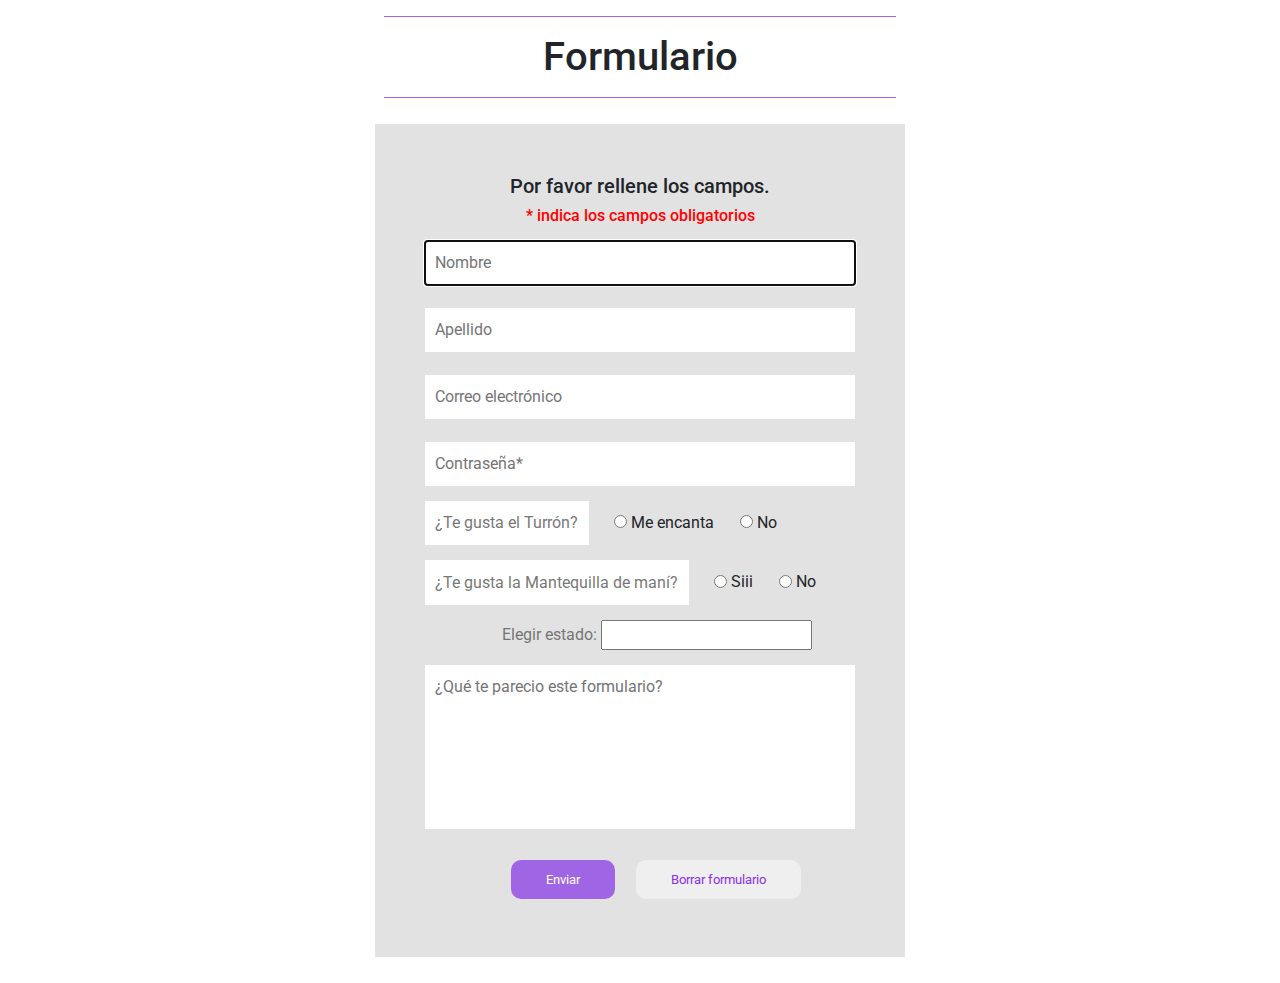
==== Formulario/index.html @ 2d05ce5e "Commit form" ====
<!DOCTYPE html>
<html lang="en">
<head>
    <meta charset="UTF-8">
    <meta http-equiv="X-UA-Compatible" content="IE=edge">
    <meta name="viewport" content="width=device-width, initial-scale=1.0">
    <link type="text/css" rel="stylesheet" href="https://stackpath.bootstrapcdn.com/bootstrap/4.3.1/css/bootstrap.min.css" />
    <link rel="stylesheet" href="https://cdnjs.cloudflare.com/ajax/libs/font-awesome/5.13.0/css/all.min.css" integrity="sha256-h20CPZ0QyXlBuAw7A+KluUYx/3pK+c7lYEpqLTlxjYQ=" crossorigin="anonymous" />
    <link rel="stylesheet" href="css/style.css">
    <title>Formulario Orlando Caceres</title>
</head>
<body>
     <center>
     <h1><hr>Formulario<hr></h1>
     </center>
     <form action="formulario" method="post">
          <h5>Por favor rellene los campos.</h5>
          <h6>* indica los campos obligatorios</h6>
          <input class="a" name="nombre" type="text" placeholder="Nombre" maxlength="30" pattern="[a-zA-Z0-9]+" required autofocus/>
          <input class="a" name="apellido" type="text" placeholder="Apellido" maxlength="30" pattern="[a-zA-Z0-9]+" required>
          <input class="a" name="email" type="email" placeholder="Correo electrónico" required />
          <input class="password" name="password" type="password" placeholder="Contraseña*"class="form-control password" pattern="(?=.*\d)(?=.*[a-z])(?=.*[A-Z]).{8,}" required>
          <span class="fa fa-fw fa-eye password-icon show-password"></span>
          <label>¿Te gusta el Turrón?</label> 
          <input type="radio" name="opcion" value="a"> Me encanta
          <input type="radio" name="opcion" value="e"> No
          <label>¿Te gusta la Mantequilla de maní?</label> 
          <input type="radio" name="opcion2" value="a"> Siii
          <input type="radio" name="opcion2" value="e"> No
          <Label class="e" for="ielegir">Elegir estado:</Label>
          <input type="list" list="elige un estado" id="ielegir" name="elegir" required>
          <datalist id="elige un estado">
             <option value="Amazonas">
             <option value="Anzoátegui">
             <option value="Apure">
             <option value="Aragua">
             <option value="Barinas">
             <option value="Bolívar">
             <option value="Carabobo">
             <option value="Cojedes">
             <option value="Delta Amacuro">
             <option value="Distrito Capital">
             <option value="Falcón">
             <option value="Guárico">
             <option value="Lara">
             <option value="Mérida">
             <option value="Miranda">
             <option value="Monagas">
             <option value="Nueva Esparta">
             <option value="Portuguesa">
             <option value="Sucre">
             <option value="Táchira">
             <option value="Trujillo">
             <option value="Vargas">
             <option value="Yaracuy">
             <option value="Zulia">
          </datalist>
          <textarea name="consulta" placeholder="¿Qué te parecio este formulario?" rows="6"></textarea>
          <button id="enviar" name="enviar" type="submit" >Enviar</button>
          <button id="resetear" name="resetear" type="reset" >Borrar formulario</button><br>
     </form>
     <script src="css/js.js"></script>
</body>
</html>
---- Formulario/css/style.css ----
@import url(https://fonts.googleapis.com/css?family=Roboto:400);
form{
  padding: 50px;
  max-width: 530px;
  background-color: #e2e2e2;
  margin: 0 auto;
  margin-bottom: 2%;
  margin-top: 2%;
}
hr{
    width:40%;
    border-color:rgb(160, 101, 228);
}
h5, h6{
  text-align: center;
}
h6{
  color: red;
}
label{
  background-color:#ffffff;
  color: #696969e8;
  padding: 2.4%;
  margin-bottom: 15px;
}
.e{
  margin-left: 18%;
  padding:0%;
  background: none;
}
input[type="radio"]{
  margin-left: 5%;
  }
input[type="radio"]:hover{
  transform: translatey(1px);
 }
.a, .password{
  margin-top: 8px;
  margin-bottom: 15px;
  font-family: "Roboto", sans-serif;
  width: 100%;
  padding: 10px;
  box-sizing: border-box; 
  border: none; 
  color: #525c66; 
  font-size: 1em;
  resize: none; 
  }
button {
  margin: 2%;
	padding: 10px 35px 10px 35px;
	border: 0;
	font-size: 0.8em; 
  font-family: "Roboto", sans-serif; 
}
button[type="submit"]{
  margin-left: 20%;
  border-radius: 10px;
  background-color: rgb(160, 101, 228);
  color: 	white;
}
button[type="reset"]{
  color: rgb(137, 48, 238);
  border-radius: 10px;
}
form button[type="submit"]:hover{
	background-color: rgb(137, 48, 238);
    box-shadow: none;
}
.password-icon {
  float: right;
  position: relative;
  margin: -44px 10px 0 0;
  cursor: pointer;
}
form textarea{
  margin-top: 3px;
  margin-bottom: 15px;
  font-family: "Roboto", sans-serif;
  width: 100%;
  padding: 10px;
  box-sizing: border-box; 
  border: none; 
  color: #525c66; 
  font-size: 1em;
  resize: none; 
}
textarea {  resize: none;}
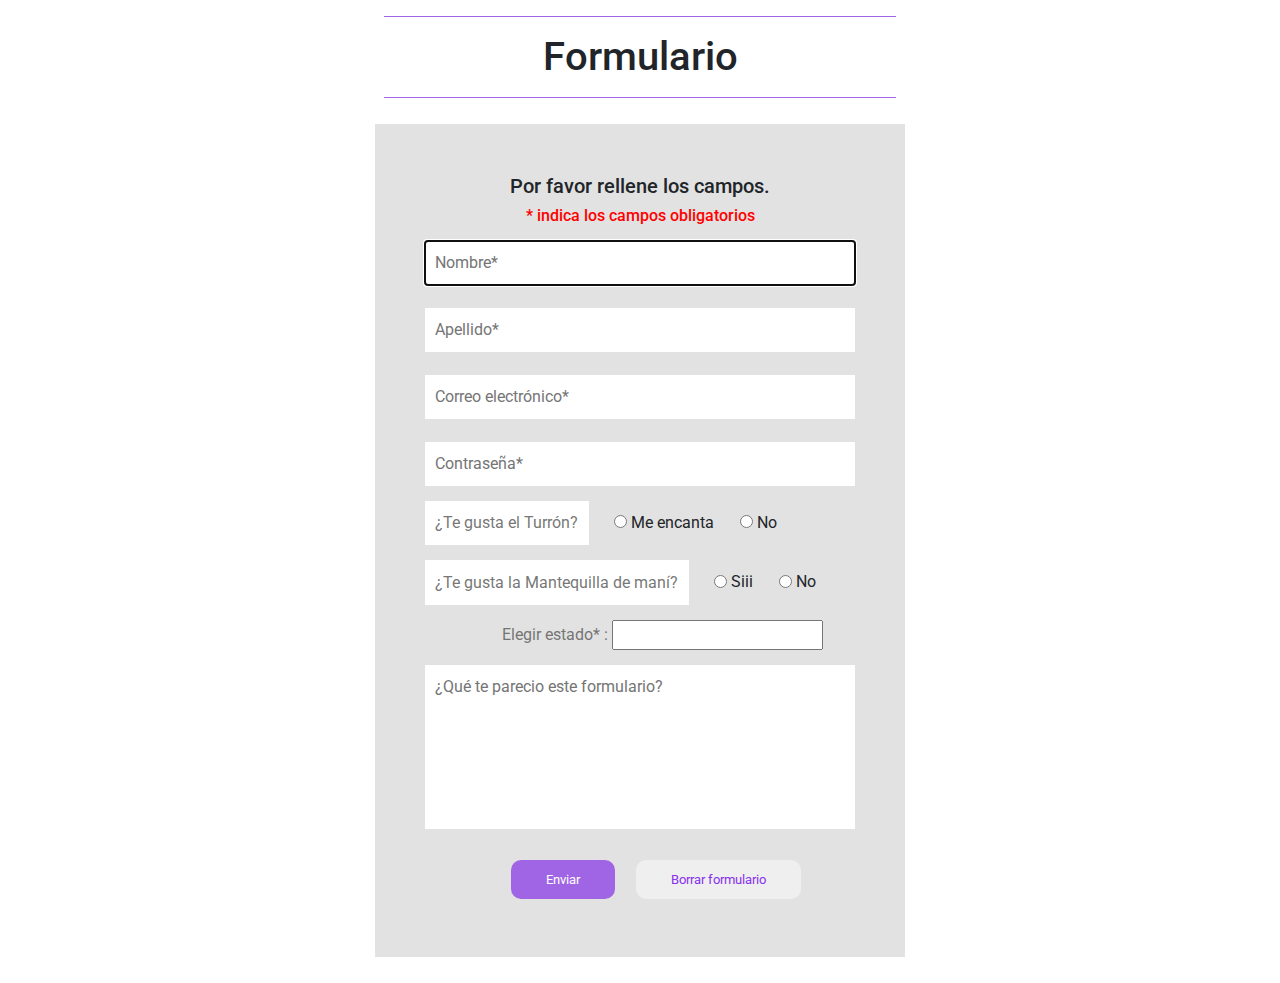
==== commit 557b9870: "a" ====
--- a/Formulario/index.html
+++ b/Formulario/index.html
@@ -10,15 +10,13 @@
     <title>Formulario Orlando Caceres</title>
 </head>
 <body>
-     <center>
-     <h1><hr>Formulario<hr></h1>
-     </center>
+     <h1 style="text-align: center"><hr>Formulario<hr></h1>
      <form action="formulario" method="post">
           <h5>Por favor rellene los campos.</h5>
           <h6>* indica los campos obligatorios</h6>
-          <input class="a" name="nombre" type="text" placeholder="Nombre" maxlength="30" pattern="[a-zA-Z0-9]+" required autofocus/>
-          <input class="a" name="apellido" type="text" placeholder="Apellido" maxlength="30" pattern="[a-zA-Z0-9]+" required>
-          <input class="a" name="email" type="email" placeholder="Correo electrónico" required />
+          <input class="a" name="nombre" type="text" placeholder="Nombre*" maxlength="30" pattern="[a-zA-Z0-9]+" required autofocus/>
+          <input class="a" name="apellido" type="text" placeholder="Apellido*" maxlength="30" pattern="[a-zA-Z0-9]+" required>
+          <input class="a" name="email" type="email" placeholder="Correo electrónico*" required />
           <input class="password" name="password" type="password" placeholder="Contraseña*"class="form-control password" pattern="(?=.*\d)(?=.*[a-z])(?=.*[A-Z]).{8,}" required>
           <span class="fa fa-fw fa-eye password-icon show-password"></span>
           <label>¿Te gusta el Turrón?</label> 
@@ -27,7 +25,7 @@
           <label>¿Te gusta la Mantequilla de maní?</label> 
           <input type="radio" name="opcion2" value="a"> Siii
           <input type="radio" name="opcion2" value="e"> No
-          <Label class="e" for="ielegir">Elegir estado:</Label>
+          <Label class="e" for="ielegir">Elegir estado* :</Label>
           <input type="list" list="elige un estado" id="ielegir" name="elegir" required>
           <datalist id="elige un estado">
              <option value="Amazonas">
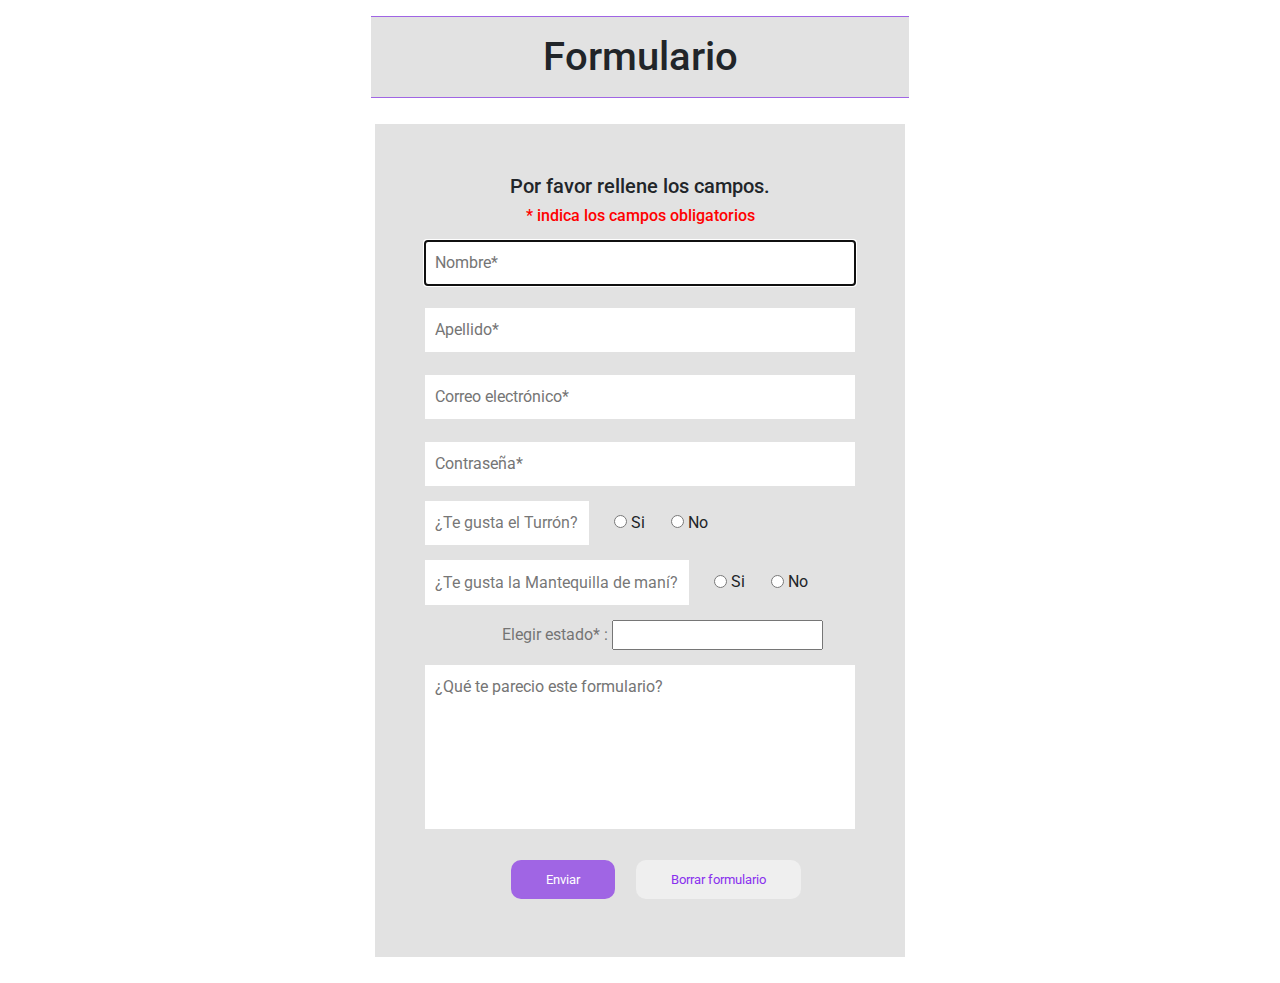
==== commit 6fa5e4b8: "modific" ====
--- a/Formulario/index.html
+++ b/Formulario/index.html
@@ -7,56 +7,56 @@
     <link type="text/css" rel="stylesheet" href="https://stackpath.bootstrapcdn.com/bootstrap/4.3.1/css/bootstrap.min.css" />
     <link rel="stylesheet" href="https://cdnjs.cloudflare.com/ajax/libs/font-awesome/5.13.0/css/all.min.css" integrity="sha256-h20CPZ0QyXlBuAw7A+KluUYx/3pK+c7lYEpqLTlxjYQ=" crossorigin="anonymous" />
     <link rel="stylesheet" href="css/style.css">
-    <title>Formulario Orlando Caceres</title>
+    <title>Formulario | Orlando Caceres</title>
 </head>
 <body>
-     <h1 style="text-align: center"><hr>Formulario<hr></h1>
-     <form action="formulario" method="post">
-          <h5>Por favor rellene los campos.</h5>
-          <h6>* indica los campos obligatorios</h6>
-          <input class="a" name="nombre" type="text" placeholder="Nombre*" maxlength="30" pattern="[a-zA-Z0-9]+" required autofocus/>
-          <input class="a" name="apellido" type="text" placeholder="Apellido*" maxlength="30" pattern="[a-zA-Z0-9]+" required>
-          <input class="a" name="email" type="email" placeholder="Correo electrónico*" required />
-          <input class="password" name="password" type="password" placeholder="Contraseña*"class="form-control password" pattern="(?=.*\d)(?=.*[a-z])(?=.*[A-Z]).{8,}" required>
-          <span class="fa fa-fw fa-eye password-icon show-password"></span>
-          <label>¿Te gusta el Turrón?</label> 
-          <input type="radio" name="opcion" value="a"> Me encanta
-          <input type="radio" name="opcion" value="e"> No
-          <label>¿Te gusta la Mantequilla de maní?</label> 
-          <input type="radio" name="opcion2" value="a"> Siii
-          <input type="radio" name="opcion2" value="e"> No
-          <Label class="e" for="ielegir">Elegir estado* :</Label>
-          <input type="list" list="elige un estado" id="ielegir" name="elegir" required>
-          <datalist id="elige un estado">
-             <option value="Amazonas">
-             <option value="Anzoátegui">
-             <option value="Apure">
-             <option value="Aragua">
-             <option value="Barinas">
-             <option value="Bolívar">
-             <option value="Carabobo">
-             <option value="Cojedes">
-             <option value="Delta Amacuro">
-             <option value="Distrito Capital">
-             <option value="Falcón">
-             <option value="Guárico">
-             <option value="Lara">
-             <option value="Mérida">
-             <option value="Miranda">
-             <option value="Monagas">
-             <option value="Nueva Esparta">
-             <option value="Portuguesa">
-             <option value="Sucre">
-             <option value="Táchira">
-             <option value="Trujillo">
-             <option value="Vargas">
-             <option value="Yaracuy">
-             <option value="Zulia">
-          </datalist>
-          <textarea name="consulta" placeholder="¿Qué te parecio este formulario?" rows="6"></textarea>
-          <button id="enviar" name="enviar" type="submit" >Enviar</button>
-          <button id="resetear" name="resetear" type="reset" >Borrar formulario</button><br>
-     </form>
-     <script src="css/js.js"></script>
+    <h1 ><hr>Formulario<hr></h1>
+    <form action="formulario" method="post">
+        <h5>Por favor rellene los campos.</h5>
+        <h6>* indica los campos obligatorios</h6>
+        <input id="required" class="campo" name="nombre" type="text" placeholder="Nombre*" maxlength="30" pattern="[a-zA-Z0-9]+" required autofocus/>
+        <input id="required" class="campo" name="apellido" type="text" placeholder="Apellido*" maxlength="30" pattern="[a-zA-Z0-9]+" required>
+        <input id="required" class="campo" name="email" type="email" placeholder="Correo electrónico*" required />
+        <input id="required" class="password" name="password" type="password" placeholder="Contraseña*"class="form-control password" pattern="(?=.*\d)(?=.*[a-z])(?=.*[A-Z]).{8,}" required>
+        <span class="fa fa-fw fa-eye password-icon show-password"></span>
+        <label>¿Te gusta el Turrón?</label> 
+        <input type="radio" name="opcion" value="a"> Si
+        <input type="radio" name="opcion" value="e"> No
+        <label>¿Te gusta la Mantequilla de maní?</label> 
+        <input type="radio" name="opcion2" value="a"> Si
+        <input type="radio" name="opcion2" value="e"> No
+        <Label class="local" for="ielegir">Elegir estado* :</Label>
+        <input type="list" list="elige un estado" id="ielegir" name="elegir" required>
+        <datalist id="elige un estado">
+            <option value="Amazonas">
+            <option value="Anzoátegui">
+            <option value="Apure">
+            <option value="Aragua">
+            <option value="Barinas">
+            <option value="Bolívar">
+            <option value="Carabobo">
+            <option value="Cojedes">
+            <option value="Delta Amacuro">
+            <option value="Distrito Capital">
+            <option value="Falcón">
+            <option value="Guárico">
+            <option value="Lara">
+            <option value="Mérida">
+            <option value="Miranda">
+            <option value="Monagas">
+            <option value="Nueva Esparta">
+            <option value="Portuguesa">
+            <option value="Sucre">
+            <option value="Táchira">
+            <option value="Trujillo">
+            <option value="Vargas">
+            <option value="Yaracuy">
+            <option value="Zulia">
+        </datalist>
+        <textarea name="consulta" placeholder="¿Qué te parecio este formulario?" rows="6"></textarea>
+        <button id="enviar" name="enviar" type="submit" >Enviar</button>
+        <button id="resetear" name="resetear" type="reset" >Borrar formulario</button><br>
+    </form>
+    <script src="css/js.js"></script>
 </body>
 </html>--- a/Formulario/css/style.css
+++ b/Formulario/css/style.css
@@ -7,9 +7,13 @@
   margin-bottom: 2%;
   margin-top: 2%;
 }
+h1{
+  text-align: center; 
+  background-color: #e2e2e2;
+  margin: 0% 29%;
+}
 hr{
-    width:40%;
-    border-color:rgb(160, 101, 228);
+  border-color:rgb(160, 101, 228);
 }
 h5, h6{
   text-align: center;
@@ -23,7 +27,7 @@
   padding: 2.4%;
   margin-bottom: 15px;
 }
-.e{
+.local{
   margin-left: 18%;
   padding:0%;
   background: none;
@@ -33,8 +37,8 @@
   }
 input[type="radio"]:hover{
   transform: translatey(1px);
- }
-.a, .password{
+}
+.campo, .password{
   margin-top: 8px;
   margin-bottom: 15px;
   font-family: "Roboto", sans-serif;
@@ -85,4 +89,7 @@
   font-size: 1em;
   resize: none; 
 }
-textarea {  resize: none;}
+textarea {  
+  resize: none;
+  
+}
